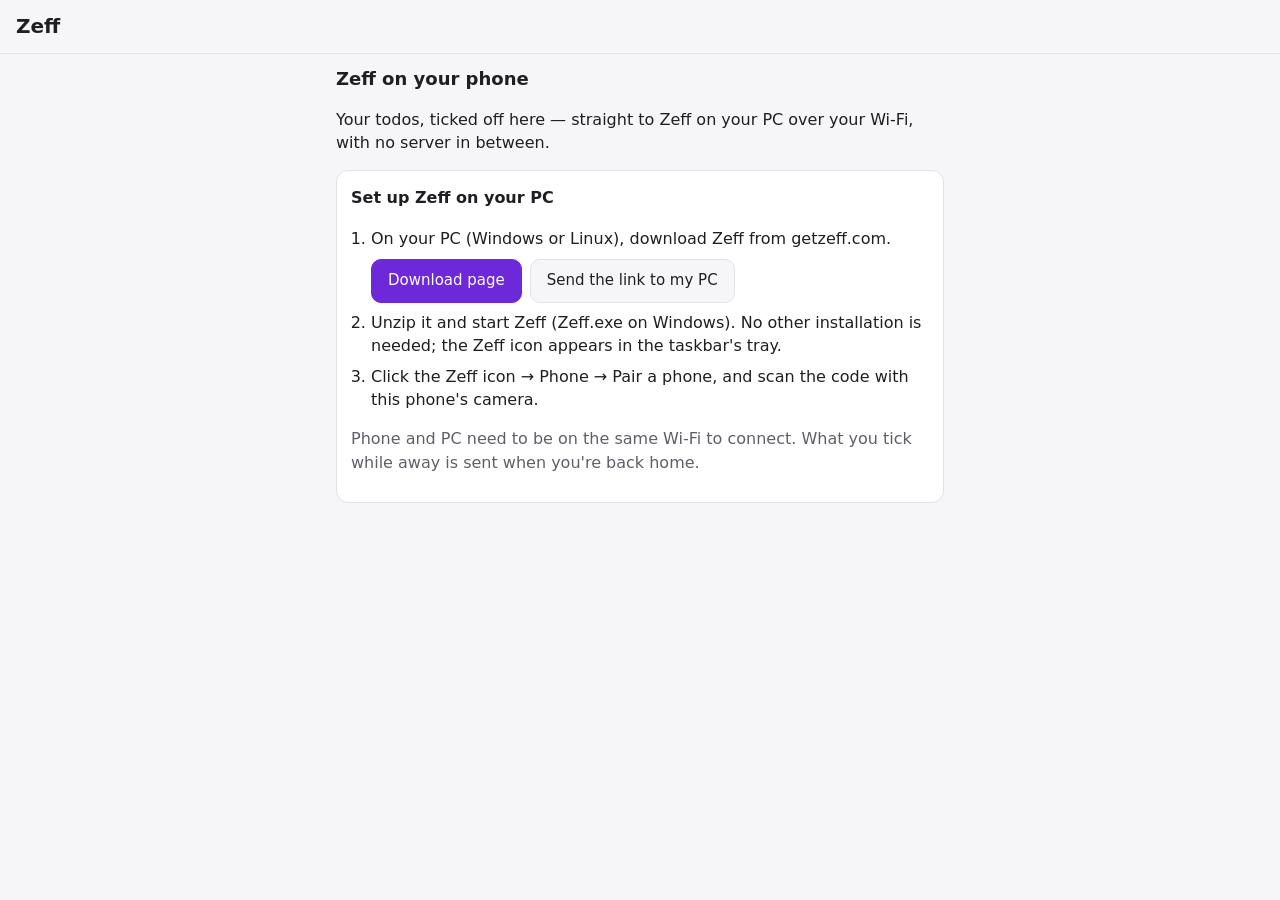
==== index.html @ 88889236 "Phone companion from Zeff 670a0353" ====
<!doctype html>
<html lang="en">
  <head>
    <meta charset="utf-8" />
    <meta name="viewport" content="width=device-width, initial-scale=1, viewport-fit=cover" />
    <meta name="theme-color" content="#6d28d9" />
    <meta name="referrer" content="no-referrer" />
    <meta http-equiv="Content-Security-Policy" content="default-src 'self'; style-src 'self' 'unsafe-inline'; script-src 'self'; connect-src 'self'; img-src 'self' data:" />
    <title>Zeff</title>
    <link rel="manifest" href="manifest.webmanifest" />
    <link rel="icon" href="icon.svg" type="image/svg+xml" />
    <link rel="apple-touch-icon" href="apple-touch-icon.png" />
    <link rel="stylesheet" href="app.css" />
  </head>
  <body>
    <header>
      <h1>Zeff</h1>
      <label id="accountBox" class="account" hidden><span id="accountDot" class="dot"></span><span class="sr" data-t="Account"></span><select id="account"></select></label>
      <button id="status" class="status" type="button" aria-live="polite"><span class="dot"></span><span id="statusText"></span></button>
    </header>
    <main>
      <section id="welcome" hidden>
        <h2 data-t="Zeff on your phone"></h2>
        <p data-t="welcome1"></p>
      </section>
      <section id="lna" class="notice" hidden>
        <p id="lnaText"></p>
        <button id="lnaAllow" class="button primary" type="button" data-t="Allow home network access"></button>
      </section>
      <section id="list" hidden>
        <p id="lockedNote" class="notice" hidden></p>
        <ul id="open" class="todos"></ul>
        <p id="empty" class="muted" hidden></p>
        <details id="doneBox">
          <summary id="doneTitle"></summary>
          <ul id="done" class="todos"></ul>
        </details>
      </section>
      <details id="setup" class="setup" hidden>
        <summary id="setupTitle"></summary>
        <div id="checks">
          <p id="lastError" class="muted small" hidden></p>
          <p data-t="checksIntro"></p>
          <ul>
            <li data-t="check1"></li>
            <li data-t="check2"></li>
            <li data-t="check3"></li>
            <li data-t="check4"></li>
          </ul>
          <h3 data-t="No Zeff on your PC yet?"></h3>
        </div>
        <ol class="steps">
          <li>
            <span data-t="install1"></span>
            <span class="buttons">
              <a class="button primary" href="https://getzeff.com/#download" target="_blank" rel="noopener" data-t="Download page"></a>
              <button id="shareLink" class="button" type="button" hidden data-t="Send the link to my PC"></button>
            </span>
          </li>
          <li data-t="install2"></li>
          <li data-t="install3"></li>
        </ol>
        <p class="muted" data-t="welcome4"></p>
      </details>
    </main>
    <footer id="foot" class="muted"></footer>
    <script type="module" src="app.js"></script>
  </body>
</html>
---- app.css ----
:root {
  --bg: #f6f6f8;
  --card: #ffffff;
  --fg: #1f1f23;
  --muted: #5f5f69;
  --line: #e2e2e8;
  --accent: #6d28d9;
  --ok: #15803d;
  --warn: #b45309;
  --bad: #b91c1c;
  --star: #b45309;
  color-scheme: light;
}
@media (prefers-color-scheme: dark) {
  :root {
    --bg: #17171a;
    --card: #222226;
    --fg: #ececf1;
    --muted: #a1a1ab;
    --line: #34343a;
    --accent: #a78bfa;
    --ok: #4ade80;
    --warn: #fbbf24;
    --bad: #f87171;
    --star: #fbbf24;
    color-scheme: dark;
  }
}
* { box-sizing: border-box; }
[hidden] { display: none !important; }
html, body { margin: 0; background: var(--bg); color: var(--fg); }
body { font: 16px/1.45 system-ui, -apple-system, "Segoe UI", Roboto, sans-serif; padding: env(safe-area-inset-top) 0 env(safe-area-inset-bottom); min-height: 100dvh; }
header { position: sticky; top: 0; z-index: 1; display: flex; align-items: center; gap: 12px; padding: 12px 16px; background: var(--bg); border-bottom: 1px solid var(--line); }
h1 { font-size: 20px; margin: 0; }
.account { flex: 1; min-width: 0; display: flex; align-items: center; gap: 6px; }
.account select { font: inherit; font-size: 15px; color: var(--fg); background: var(--card); border: 1px solid var(--line); border-radius: 8px; padding: 6px 8px; min-height: 36px; max-width: 100%; min-width: 0; }
.account select:focus-visible { outline: 2px solid var(--accent); outline-offset: 2px; }
header > .status { margin-left: auto; flex: none; }
.sr { position: absolute; width: 1px; height: 1px; overflow: hidden; clip: rect(0 0 0 0); white-space: nowrap; }
.notice { background: var(--card); border: 1px solid var(--line); border-radius: 12px; padding: 12px 14px; }
h2 { font-size: 18px; margin: 0 0 8px; }
main { padding: 12px 16px 24px; max-width: 640px; margin: 0 auto; }
.muted { color: var(--muted); }
.status { display: inline-flex; align-items: center; gap: 8px; font: inherit; font-size: 14px; color: var(--fg); background: var(--card); border: 1px solid var(--line); border-radius: 999px; padding: 6px 12px; min-height: 36px; cursor: pointer; }
.status:focus-visible, .todo button:focus-visible, .todo input:focus-visible, summary:focus-visible { outline: 2px solid var(--accent); outline-offset: 2px; }
.dot { width: 10px; height: 10px; border-radius: 50%; background: var(--muted); flex: none; }
.status.live .dot { background: var(--ok); }
.status.connecting .dot { background: var(--warn); }
.status.away .dot { background: var(--muted); }
.status.denied .dot { background: var(--bad); }
.todos { list-style: none; margin: 0; padding: 0; display: grid; gap: 8px; }
.todo { display: grid; grid-template-columns: 44px 1fr 44px; align-items: start; background: var(--card); border: 1px solid var(--line); border-radius: 12px; padding: 6px 4px; }
.todo label { display: contents; cursor: pointer; }
.todo input { width: 24px; height: 24px; margin: 10px; accent-color: var(--accent); }
.todo .text { padding: 10px 4px; overflow-wrap: anywhere; }
.todo .meta { display: block; font-size: 13px; color: var(--muted); margin-top: 2px; }
.todo .meta .due-now { color: var(--bad); font-weight: 600; }
.todo .meta .pending { color: var(--warn); }
.todo button { width: 44px; height: 44px; border: 0; background: none; font-size: 20px; color: var(--muted); cursor: pointer; border-radius: 8px; }
.todo button[aria-pressed="true"] { color: var(--star); }
.todo.closed .text { color: var(--muted); text-decoration: line-through; }
details { margin-top: 20px; }
summary { cursor: pointer; color: var(--muted); padding: 8px 0; min-height: 44px; display: flex; align-items: center; }
#done { margin-top: 8px; }
#welcome { margin-bottom: 12px; }
.setup { background: var(--card); border: 1px solid var(--line); border-radius: 12px; padding: 4px 14px 12px; margin-top: 16px; }
.setup summary { color: var(--fg); font-weight: 600; }
.setup h3 { font-size: 16px; margin: 16px 0 4px; }
.setup ul, .setup ol { padding-left: 20px; margin: 6px 0; }
.setup li { margin: 8px 0; }
.buttons { display: flex; flex-wrap: wrap; gap: 8px; margin-top: 8px; }
.button { display: inline-flex; align-items: center; min-height: 44px; padding: 0 16px; border-radius: 10px; border: 1px solid var(--line); background: var(--bg); color: var(--fg); font: inherit; font-size: 15px; text-decoration: none; cursor: pointer; }
.button.primary { background: var(--accent); border-color: var(--accent); color: #fff; }
@media (prefers-color-scheme: dark) { .button.primary { color: #17171a; } }
.button:focus-visible { outline: 2px solid var(--accent); outline-offset: 2px; }
footer { text-align: center; font-size: 13px; padding: 8px 16px 24px; }
.small { font-size: 13px; overflow-wrap: anywhere; }
#lna { margin-bottom: 12px; }
#lna p { margin: 0 0 10px; }
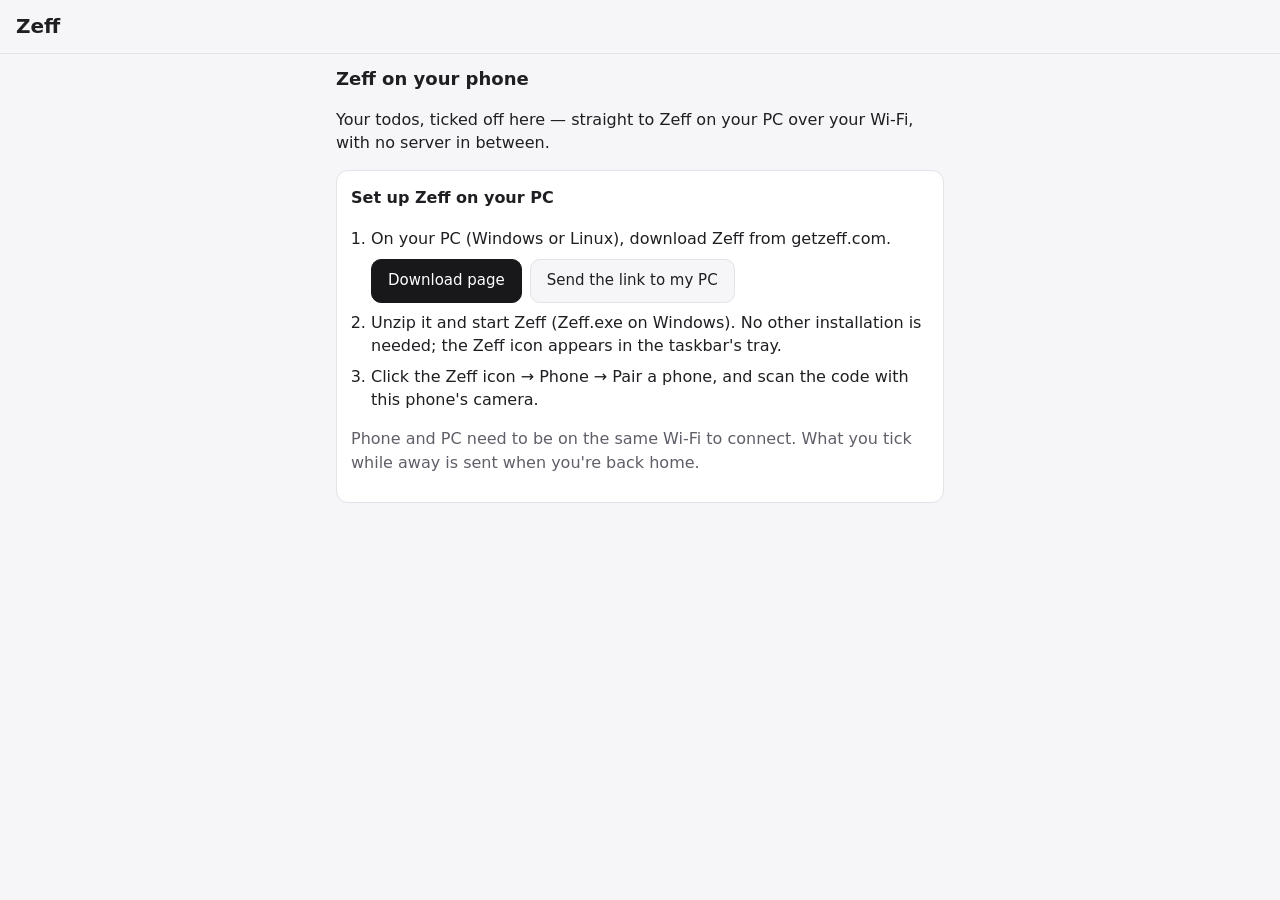
==== commit ad16470d: "Phone companion from Zeff 232ed6f3" ====
--- a/index.html
+++ b/index.html
@@ -2,20 +2,30 @@
 <html lang="en">
   <head>
     <meta charset="utf-8" />
-    <meta name="viewport" content="width=device-width, initial-scale=1, viewport-fit=cover" />
-    <meta name="theme-color" content="#6d28d9" />
+    <meta name="viewport" content="width=device-width, initial-scale=1" />
+    <meta name="theme-color" content="#000000" />
     <meta name="referrer" content="no-referrer" />
     <meta http-equiv="Content-Security-Policy" content="default-src 'self'; style-src 'self' 'unsafe-inline'; script-src 'self'; connect-src 'self'; img-src 'self' data:" />
     <title>Zeff</title>
-    <link rel="manifest" href="manifest.webmanifest" />
-    <link rel="icon" href="icon.svg" type="image/svg+xml" />
-    <link rel="apple-touch-icon" href="apple-touch-icon.png" />
-    <link rel="stylesheet" href="app.css" />
+    <link rel="manifest" href="/_zc/manifest.webmanifest" />
+    <link rel="icon" href="/_zc/icon.svg" type="image/svg+xml" />
+    <link rel="apple-touch-icon" href="/_zc/apple-touch-icon.png" />
+    <link rel="stylesheet" href="/_zc/app.css" />
   </head>
   <body>
+    <!-- Zeff itself, while this phone (or computer) is connected to it: every request of the frame goes through the
+         connection (the service worker hands it to this page, the page to Zeff on the PC). -->
+    <iframe id="zeff" title="Zeff" hidden></iframe>
+    <div id="install" class="install" role="status" hidden>
+      <span id="installBtn" class="install-go"></span>
+      <button id="installClose" type="button" class="install-x" aria-label="✕">✕</button>
+    </div>
+    <div id="frameLoading" class="frame-loading" role="status" hidden><span class="spinner" aria-hidden="true"></span><span data-t="Loading Zeff …"></span></div>
+    <div id="lite">
     <header>
       <h1>Zeff</h1>
       <label id="accountBox" class="account" hidden><span id="accountDot" class="dot"></span><span class="sr" data-t="Account"></span><select id="account"></select></label>
+      <button id="liteInstall" class="icon-btn" type="button" aria-label="+" title="Install" hidden>+</button>
       <button id="status" class="status" type="button" aria-live="polite"><span class="dot"></span><span id="statusText"></span></button>
     </header>
     <main>
@@ -40,6 +50,7 @@
         <summary id="setupTitle"></summary>
         <div id="checks">
           <p id="lastError" class="muted small" hidden></p>
+          <pre id="diag" class="diag" hidden></pre>
           <p data-t="checksIntro"></p>
           <ul>
             <li data-t="check1"></li>
@@ -64,6 +75,7 @@
       </details>
     </main>
     <footer id="foot" class="muted"></footer>
-    <script type="module" src="app.js"></script>
+    </div>
+    <script type="module" src="/_zc/app.js"></script>
   </body>
 </html>
--- a/_zc/app.css
+++ b/_zc/app.css
@@ -0,0 +1,97 @@
+:root {
+  --bg: #f6f6f8;
+  --card: #ffffff;
+  --fg: #1f1f23;
+  --muted: #5f5f69;
+  --line: #e2e2e8;
+  --accent: #18181b;
+  --ok: #15803d;
+  --warn: #b45309;
+  --bad: #b91c1c;
+  --star: #b45309;
+  color-scheme: light;
+}
+@media (prefers-color-scheme: dark) {
+  :root {
+    --bg: #17171a;
+    --card: #222226;
+    --fg: #ececf1;
+    --muted: #a1a1ab;
+    --line: #34343a;
+    --accent: #fafafa;
+    --ok: #4ade80;
+    --warn: #fbbf24;
+    --bad: #f87171;
+    --star: #fbbf24;
+    color-scheme: dark;
+  }
+}
+* { box-sizing: border-box; }
+[hidden] { display: none !important; }
+html, body { margin: 0; background: var(--bg); color: var(--fg); }
+body { font: 16px/1.45 system-ui, -apple-system, "Segoe UI", Roboto, sans-serif; padding: env(safe-area-inset-top) 0 env(safe-area-inset-bottom); min-height: 100dvh; }
+header { position: sticky; top: 0; z-index: 1; display: flex; align-items: center; gap: 12px; padding: 12px 16px; background: var(--bg); border-bottom: 1px solid var(--line); }
+h1 { font-size: 20px; margin: 0; }
+.account { flex: 1; min-width: 0; display: flex; align-items: center; gap: 6px; }
+.account select { font: inherit; font-size: 15px; color: var(--fg); background: var(--card); border: 1px solid var(--line); border-radius: 8px; padding: 6px 8px; min-height: 36px; max-width: 100%; min-width: 0; }
+.account select:focus-visible { outline: 2px solid var(--accent); outline-offset: 2px; }
+header > .status { margin-left: auto; flex: none; }
+.sr { position: absolute; width: 1px; height: 1px; overflow: hidden; clip: rect(0 0 0 0); white-space: nowrap; }
+.notice { background: var(--card); border: 1px solid var(--line); border-radius: 12px; padding: 12px 14px; }
+h2 { font-size: 18px; margin: 0 0 8px; }
+main { padding: 12px 16px 24px; max-width: 640px; margin: 0 auto; }
+.muted { color: var(--muted); }
+.status { display: inline-flex; align-items: center; gap: 8px; font: inherit; font-size: 14px; color: var(--fg); background: var(--card); border: 1px solid var(--line); border-radius: 999px; padding: 6px 12px; min-height: 36px; cursor: pointer; }
+.status:focus-visible, .todo button:focus-visible, .todo input:focus-visible, summary:focus-visible { outline: 2px solid var(--accent); outline-offset: 2px; }
+.dot { width: 10px; height: 10px; border-radius: 50%; background: var(--muted); flex: none; }
+.status.live .dot { background: var(--ok); }
+.status.connecting .dot { background: var(--warn); }
+.status.away .dot { background: var(--muted); }
+.status.denied .dot { background: var(--bad); }
+.todos { list-style: none; margin: 0; padding: 0; display: grid; gap: 8px; }
+.todo { display: grid; grid-template-columns: 44px 1fr 44px; align-items: start; background: var(--card); border: 1px solid var(--line); border-radius: 12px; padding: 6px 4px; }
+.todo label { display: contents; cursor: pointer; }
+.todo input { width: 24px; height: 24px; margin: 10px; accent-color: var(--accent); }
+.todo .text { padding: 10px 4px; overflow-wrap: anywhere; }
+.todo .meta { display: block; font-size: 13px; color: var(--muted); margin-top: 2px; }
+.todo .meta .due-now { color: var(--bad); font-weight: 600; }
+.todo .meta .pending { color: var(--warn); }
+.todo button { width: 44px; height: 44px; border: 0; background: none; font-size: 20px; color: var(--muted); cursor: pointer; border-radius: 8px; }
+.todo button[aria-pressed="true"] { color: var(--star); }
+.todo.closed .text { color: var(--muted); text-decoration: line-through; }
+details { margin-top: 20px; }
+summary { cursor: pointer; color: var(--muted); padding: 8px 0; min-height: 44px; display: flex; align-items: center; }
+#done { margin-top: 8px; }
+#welcome { margin-bottom: 12px; }
+.setup { background: var(--card); border: 1px solid var(--line); border-radius: 12px; padding: 4px 14px 12px; margin-top: 16px; }
+.setup summary { color: var(--fg); font-weight: 600; }
+.setup h3 { font-size: 16px; margin: 16px 0 4px; }
+.setup ul, .setup ol { padding-left: 20px; margin: 6px 0; }
+.setup li { margin: 8px 0; }
+.buttons { display: flex; flex-wrap: wrap; gap: 8px; margin-top: 8px; }
+.button { display: inline-flex; align-items: center; min-height: 44px; padding: 0 16px; border-radius: 10px; border: 1px solid var(--line); background: var(--bg); color: var(--fg); font: inherit; font-size: 15px; text-decoration: none; cursor: pointer; }
+.button.primary { background: var(--accent); border-color: var(--accent); color: #fff; }
+@media (prefers-color-scheme: dark) { .button.primary { color: #17171a; } }
+.button:focus-visible { outline: 2px solid var(--accent); outline-offset: 2px; }
+footer { text-align: center; font-size: 13px; padding: 8px 16px 24px; }
+.small { font-size: 13px; overflow-wrap: anywhere; }
+#lna { margin-bottom: 12px; }
+#lna p { margin: 0 0 10px; }
+.diag { font: 12px/1.4 ui-monospace, monospace; white-space: pre-wrap; overflow-wrap: anywhere; background: var(--bg); border: 1px solid var(--line); border-radius: 8px; padding: 8px; margin: 8px 0; user-select: text; }
+#zeff { position: fixed; inset: 0; width: 100%; height: 100%; border: 0; background: var(--bg); z-index: 10; }
+body.full { overflow: hidden; }
+.frame-loading { position: fixed; inset: 0; z-index: 11; display: flex; flex-direction: column; align-items: center; justify-content: center; gap: 14px; background: var(--bg); color: var(--muted); font-size: 15px; }
+.spinner { width: 28px; height: 28px; border-radius: 50%; border: 3px solid var(--line); border-top-color: var(--accent); animation: spin 0.9s linear infinite; }
+@keyframes spin { to { transform: rotate(360deg); } }
+@media (prefers-reduced-motion: reduce) { .spinner { animation-duration: 3s; } }
+.net-pill { position: fixed; top: 6px; left: 50%; transform: translateX(-50%); z-index: 20; font: 12px ui-monospace, monospace; padding: 3px 10px; border-radius: 999px; border: 1px solid var(--line); background: var(--card); color: var(--fg); opacity: 0.85; }
+.net-panel { position: fixed; left: 0; right: 0; top: 34px; max-height: 60vh; overflow: auto; z-index: 20; margin: 0 8px; padding: 8px; font: 11px/1.4 ui-monospace, monospace; white-space: pre-wrap; overflow-wrap: anywhere; background: var(--card); color: var(--fg); border: 1px solid var(--line); border-radius: 10px; box-shadow: 0 8px 24px rgba(0,0,0,.2); }
+.install { position: fixed; left: 50%; bottom: calc(76px + env(safe-area-inset-bottom)); transform: translateX(-50%); z-index: 30; display: flex; align-items: center; gap: 4px; max-width: calc(100% - 24px); padding: 4px; border-radius: 999px; background: var(--accent); color: #fff; box-shadow: 0 6px 20px rgba(0,0,0,.25); }
+.install-go { font: inherit; font-size: 15px; font-weight: 600; color: inherit; background: none; border: 0; padding: 8px 12px; min-height: 40px; cursor: pointer; text-align: left; }
+.install-x { font: inherit; color: inherit; background: rgba(255,255,255,.15); border: 0; border-radius: 999px; width: 32px; height: 32px; cursor: pointer; }
+.install-go:focus-visible, .install-x:focus-visible { outline: 2px solid #fff; outline-offset: 2px; }
+@media (prefers-color-scheme: dark) { .install { color: #17171a; } .install-x { background: rgba(0,0,0,.12); } }
+.icon-btn { font: inherit; font-size: 22px; line-height: 1; width: 36px; height: 36px; border-radius: 8px; border: 1px solid var(--line); background: var(--card); color: var(--fg); cursor: pointer; }
+.icon-btn:focus-visible { outline: 2px solid var(--accent); outline-offset: 2px; }
+.install { color: var(--bg); }
+.install .install-go { cursor: default; }
